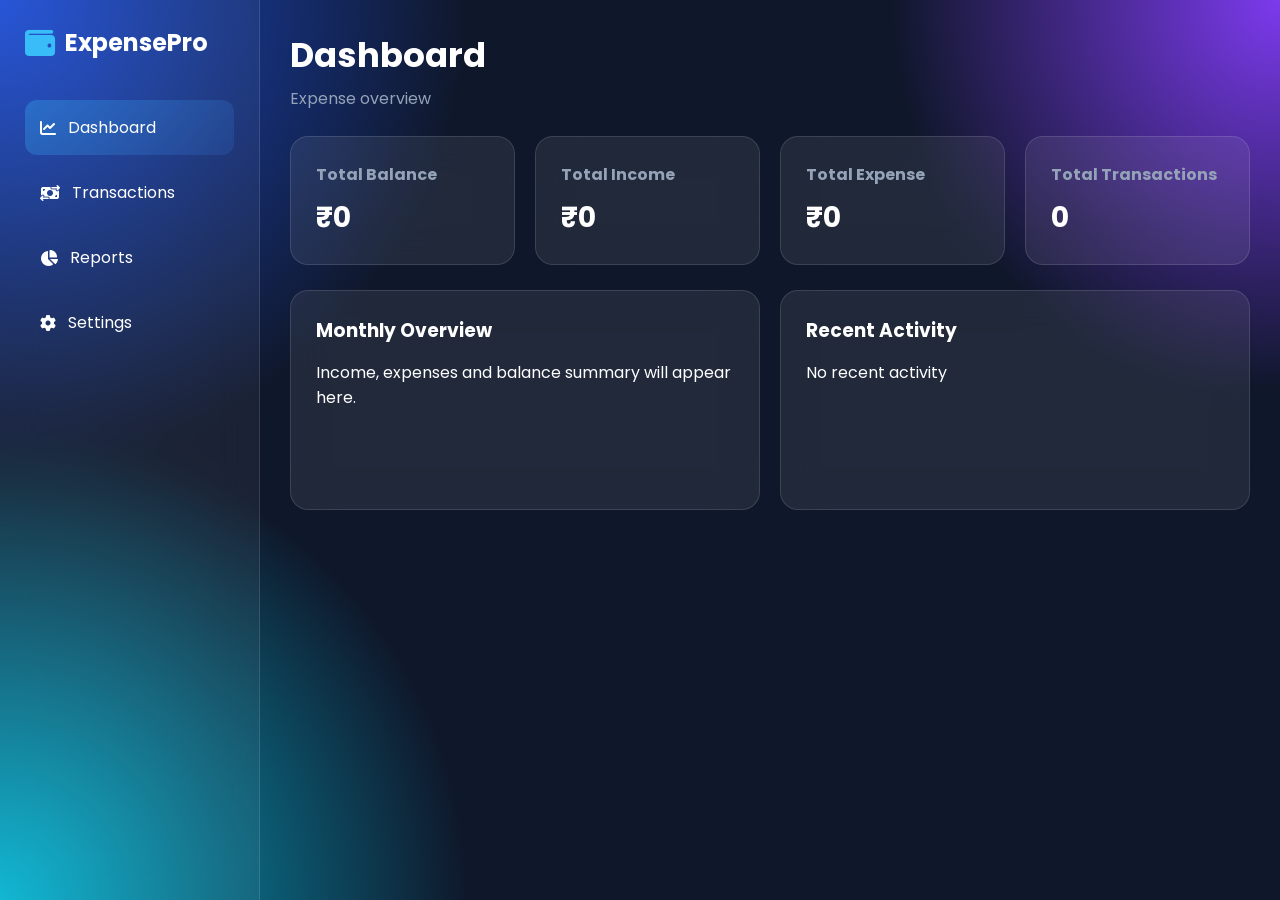
==== system/src/main/java/com/expensemanager/system/frontend/index.html @ 142add8b "Initial commit" ====
<!DOCTYPE html>
<html lang="en">
<head>
    <meta charset="UTF-8">
    <meta name="viewport" content="width=device-width, initial-scale=1.0">
    <title>Expense Manager Pro</title>

    <link rel="stylesheet" href="style.css">

    <link rel="stylesheet"
          href="https://cdnjs.cloudflare.com/ajax/libs/font-awesome/6.5.1/css/all.min.css">
</head>
<body>

<div class="container">

    <!-- SIDEBAR -->
    <aside class="sidebar">

        <div class="logo">
            <i class="fa-solid fa-wallet"></i>
            <h2>ExpensePro</h2>
        </div>

        <ul class="menu">

            <li id="dashboard-tab" class="active">
                <i class="fa-solid fa-chart-line"></i>
                Dashboard
            </li>

            <li id="transactions-tab">
                <i class="fa-solid fa-money-bill-transfer"></i>
                Transactions
            </li>

            <li id="reports-tab">
                <i class="fa-solid fa-chart-pie"></i>
                Reports
            </li>

            <li id="settings-tab">
                <i class="fa-solid fa-gear"></i>
                Settings
            </li>

        </ul>

    </aside>

    <!-- MAIN CONTENT -->
    <main class="main-content">

        <!-- ================= DASHBOARD ================= -->

        <section id="dashboard-section">

            <div class="header">
                <div>
                    <h1>Dashboard</h1>
                    <p>Expense overview</p>
                </div>
            </div>

            <div class="cards">

                <div class="card balance-card">
                    <h4>Total Balance</h4>
                    <h2 id="balanceAmount">₹0</h2>
                </div>

                <div class="card income-card">
                    <h4>Total Income</h4>
                    <h2 id="incomeAmount">₹0</h2>
                </div>

                <div class="card expense-card">
                    <h4>Total Expense</h4>
                    <h2 id="expenseAmount">₹0</h2>
                </div>

                <div class="card">
                    <h4>Total Transactions</h4>
                    <h2 id="transactionCount">0</h2>
                </div>

            </div>

            <div class="dashboard-grid">

                <div class="dashboard-box">
                    <h3>Monthly Overview</h3>

                    <p>
                        Income, expenses and balance summary will appear here.
                    </p>
                </div>

                <div class="dashboard-box">
                    <h3>Recent Activity</h3>

                    <div id="recentActivity">
                        No recent activity
                    </div>
                </div>

            </div>

        </section>

        <!-- ================= TRANSACTIONS ================= -->

        <section id="transactions-section" style="display:none;">

            <div class="header">
                <div>
                    <h1>Transactions</h1>
                    <p>Manage all transactions</p>
                </div>
            </div>

            <div class="toolbar">

                <div class="search-box">

                    <i class="fa-solid fa-search"></i>

                    <input
                            type="text"
                            id="searchInput"
                            placeholder="Search transaction..."
                    >

                </div>

                <button id="addBtn" class="add-btn">
                    <i class="fa-solid fa-plus"></i>
                    Add Transaction
                </button>

            </div>

            <div class="table-container">

                <table>

                    <thead>

                    <tr>
                        <th>Id</th>
                        <th>Title</th>
                        <th>Category</th>
                        <th>Amount</th>
                        <th>Type</th>
                        <th>Description</th>
                        <th>Date & Time</th>
                        <th>Actions</th>
                    </tr>

                    </thead>

                    <tbody id="transactionTable">

                    </tbody>

                </table>

            </div>
            <div id="transactionCards" class="transaction-cards">

            </div>

        </section>

        <!-- ================= REPORTS ================= -->

        <section id="reports-section" style="display:none;">

            <div class="header">
                <div>
                    <h1>Reports</h1>
                    <p>Expense insights</p>
                </div>
            </div>

            <div class="report-grid">

                <div class="report-card">

                    <h3>Category Summary</h3>

                    <ul class="report-list">

                        <li>Food : ₹5000</li>
                        <li>Travel : ₹2500</li>
                        <li>Shopping : ₹4200</li>
                        <li>Bills : ₹3100</li>

                    </ul>

                </div>

                <div class="report-card">

                    <h3>Monthly Report</h3>

                    <ul class="report-list">

                        <li>January : ₹12000</li>
                        <li>February : ₹9000</li>
                        <li>March : ₹15000</li>
                        <li>April : ₹11000</li>

                    </ul>

                </div>

            </div>

        </section>

        <!-- ================= SETTINGS ================= -->

        <section id="settings-section" style="display:none;">

            <div class="header">
                <div>
                    <h1>Settings</h1>
                    <p>Application preferences</p>
                </div>
            </div>

            <div class="settings-container">

                <div class="setting-card">

                    <h3>Profile</h3>

                    <input
                            type="text"
                            placeholder="Your Name"
                    >

                </div>

                <div class="setting-card">

                    <h3>Currency</h3>

                    <select>

                        <option>INR ₹</option>
                        <option>USD $</option>
                        <option>EUR €</option>

                    </select>

                </div>

                <div class="setting-card">

                    <h3>Theme</h3>

                    <button class="theme-btn">
                        Dark Mode
                    </button>

                </div>

            </div>

        </section>

    </main>

</div>

<!-- ADD / UPDATE MODAL -->

<div class="modal" id="transactionModal">

    <div class="modal-content">

        <div class="modal-header">

            <h2 id="modalTitle">
                Add Transaction
            </h2>

            <span id="closeModal" class="close-btn">
                &times;
            </span>

        </div>

        <form id="transactionForm">

            <input
                    type="hidden"
                    id="transactionId"
            >

            <div class="form-group">

                <label>Title</label>

                <input
                        type="text"
                        id="title"
                        required
                >

            </div>

            <div class="form-group">

                <label>Category</label>

                <input
                        type="text"
                        id="category"
                        required
                >

            </div>

            <div class="form-group">

                <label>Amount</label>

                <input
                        type="number"
                        id="amount"
                        required
                >

            </div>

            <div class="form-group">

                <label>Type</label>

                <select id="type">

                    <option value="CREDIT">Credit</option>
                    <option value="DEBIT">Debit</option>

                </select>

            </div>
            <div class="form-group">

                <label>Description</label>

                <input
                        type="text"
                        id="description"
                        required
                >

            </div>

            <button type="submit" class="save-btn">
                Save Transaction
            </button>

        </form>

    </div>

</div>

<!-- DELETE MODAL -->

<div class="modal" id="deleteModal">

    <div class="delete-box">

        <h2>Delete Transaction?</h2>

        <p>This action cannot be undone.</p>

        <div class="delete-actions">

            <button id="cancelDelete"
                    class="cancel-btn">
                Cancel
            </button>

            <button id="confirmDelete"
                    class="delete-btn">
                Delete
            </button>

        </div>

    </div>

</div>
<nav class="mobile-nav">

    <div id="mobile-dashboard">
        <i class="fa-solid fa-chart-line"></i>
        <span>Dashboard</span>
    </div>

    <div id="mobile-transactions">
        <i class="fa-solid fa-money-bill-transfer"></i>
        <span>Transactions</span>
    </div>

    <div id="mobile-reports">
        <i class="fa-solid fa-chart-pie"></i>
        <span>Reports</span>
    </div>

    <div id="mobile-settings">
        <i class="fa-solid fa-gear"></i>
        <span>Settings</span>
    </div>

</nav>

<script src="script.js"></script>

</body>
</html>
---- system/src/main/java/com/expensemanager/system/frontend/style.css ----
@import url('https://fonts.googleapis.com/css2?family=Poppins:wght@300;400;500;600;700&display=swap');

*{
    margin:0;
    padding:0;
    box-sizing:border-box;
    font-family:'Poppins',sans-serif;
}

:root{
    --bg:#0f172a;
    --card-bg:rgba(255,255,255,0.08);
    --border:rgba(255,255,255,0.12);
    --text:#ffffff;
    --text-light:#94a3b8;
    --primary:#38bdf8;
    --success:#22c55e;
    --danger:#ef4444;
    --warning:#f59e0b;
}

body{
    min-height:100vh;
    color:var(--text);
    background:
            radial-gradient(circle at top left,#1d4ed8 0%,transparent 30%),
            radial-gradient(circle at top right,#7c3aed 0%,transparent 25%),
            radial-gradient(circle at bottom left,#06b6d4 0%,transparent 30%),
            var(--bg);
}

.container{
    display:flex;
    min-height:100vh;
}

/* SIDEBAR */

.sidebar{
    width:260px;
    padding:25px;
    background:rgba(255,255,255,.05);
    backdrop-filter:blur(20px);
    border-right:1px solid var(--border);
}

.logo{
    display:flex;
    align-items:center;
    gap:10px;
    margin-bottom:40px;
}

.logo i{
    font-size:30px;
    color:var(--primary);
}

.menu{
    list-style:none;
}

.menu li{
    display:flex;
    align-items:center;
    gap:12px;
    padding:15px;
    border-radius:12px;
    margin-bottom:10px;
    cursor:pointer;
    transition:.3s;
}

.menu li:hover{
    background:rgba(255,255,255,.08);
    transform:translateX(5px);
}

.menu li.active{
    background:linear-gradient(
            135deg,
            rgba(56,189,248,.3),
            rgba(59,130,246,.15)
    );
}

/* MAIN */

.main-content{
    flex:1;
    padding:30px;
}

.header{
    margin-bottom:25px;
}

.header h1{
    font-size:34px;
    margin-bottom:5px;
}

.header p{
    color:var(--text-light);
}

/* CARDS */

.cards{
    display:grid;
    grid-template-columns:repeat(auto-fit,minmax(220px,1fr));
    gap:20px;
    margin-bottom:25px;
}

.card{
    background:var(--card-bg);
    border:1px solid var(--border);
    backdrop-filter:blur(20px);
    border-radius:18px;
    padding:25px;
    transition:.3s;
}

.card:hover{
    transform:translateY(-5px);
}

.card h4{
    color:var(--text-light);
    margin-bottom:10px;
}

.card h2{
    font-size:28px;
}

/* DASHBOARD */

.dashboard-grid{
    display:grid;
    grid-template-columns:1fr 1fr;
    gap:20px;
}

.dashboard-box{
    background:var(--card-bg);
    border:1px solid var(--border);
    backdrop-filter:blur(20px);
    border-radius:18px;
    padding:25px;
    min-height:220px;
}

.dashboard-box h3{
    margin-bottom:15px;
}

/* TOOLBAR */

.toolbar{
    display:flex;
    justify-content:space-between;
    gap:15px;
    margin-bottom:20px;
}

.search-box{
    flex:1;
    display:flex;
    align-items:center;
    gap:10px;
    background:var(--card-bg);
    border:1px solid var(--border);
    border-radius:15px;
    padding:15px;
}

.search-box input{
    flex:1;
    background:none;
    border:none;
    outline:none;
    color:white;
    font-size:15px;
}

.search-box input::placeholder{
    color:#94a3b8;
}

.add-btn{
    border:none;
    cursor:pointer;
    border-radius:15px;
    padding:15px 25px;
    color:white;
    font-weight:600;
    background:linear-gradient(
            135deg,
            #06b6d4,
            #2563eb
    );
    transition:.3s;
}

.add-btn:hover{
    transform:translateY(-3px);
}

/* TABLE */

.table-container{
    background:var(--card-bg);
    border:1px solid var(--border);
    border-radius:18px;
    overflow:hidden;
}

table{
    width:100%;
    table-layout:fixed;
    border-collapse:collapse;
}

th{
    text-align:left;
    padding:18px;
    color:#94a3b8;
}
td{
    padding: 18px;
    white-space: normal;
    word-wrap: break-word;
    overflow-wrap: break-word;
}

tbody tr{
    border-top:1px solid rgba(255,255,255,.05);
}

tbody tr:hover{
    background:rgba(255,255,255,.03);
}

.type-income{
    color:var(--success);
    font-weight:600;
}

.type-expense{
    color:var(--danger);
    font-weight:600;
}

/* ACTION BUTTONS */

.action-btn{
    width:38px;
    height:38px;
    border:none;
    cursor:pointer;
    border-radius:10px;
    margin-right:8px;
    transition:.3s;
}

.action-btn:hover{
    transform:scale(1.08);
}

.edit-btn{
    background:rgba(245,158,11,.2);
    color:var(--warning);
}

.delete-btn{
    background:rgba(239,68,68,.2);
    color:var(--danger);
}

/* REPORTS */

.report-grid{
    display:grid;
    grid-template-columns:1fr 1fr;
    gap:20px;
}

.report-card{
    background:var(--card-bg);
    border:1px solid var(--border);
    backdrop-filter:blur(20px);
    border-radius:18px;
    padding:25px;
}

.report-card h3{
    margin-bottom:15px;
}

.report-list{
    list-style:none;
}

.report-list li{
    padding:12px 0;
    border-bottom:1px solid rgba(255,255,255,.05);
}

/* SETTINGS */

.settings-container{
    display:grid;
    grid-template-columns:repeat(auto-fit,minmax(280px,1fr));
    gap:20px;
}

.setting-card{
    background:var(--card-bg);
    border:1px solid var(--border);
    border-radius:18px;
    padding:25px;
}

.setting-card h3{
    margin-bottom:15px;
}

.setting-card input,
.setting-card select{
    width:100%;
    padding:12px;
    border-radius:12px;
    border:1px solid var(--border);
    background:#1e293b;
    color:white;
    outline:none;
}

.theme-btn{
    border:none;
    padding:12px 18px;
    border-radius:12px;
    cursor:pointer;
    color:white;
    background:#334155;
}

/* MODAL */

.modal{
    display:none;
    position:fixed;
    inset:0;
    background:rgba(0,0,0,.65);
    backdrop-filter:blur(5px);
    justify-content:center;
    align-items:center;
    z-index:1000;
}

.modal-content{
    width:450px;
    max-width:90%;
    background:#111827;
    border:1px solid var(--border);
    border-radius:20px;
    padding:25px;
}

.modal-header{
    display:flex;
    justify-content:space-between;
    align-items:center;
    margin-bottom:20px;
}

.close-btn{
    cursor:pointer;
    font-size:28px;
}

.form-group{
    margin-bottom:15px;
}

.form-group label{
    display:block;
    margin-bottom:8px;
}

.form-group input,
.form-group select{
    width:100%;
    padding:12px;
    border-radius:12px;
    border:1px solid var(--border);
    background:#1e293b;
    color:white;
    outline:none;
}

.save-btn{
    width:100%;
    border:none;
    cursor:pointer;
    padding:14px;
    border-radius:12px;
    color:white;
    font-weight:600;
    background:linear-gradient(
            135deg,
            #06b6d4,
            #2563eb
    );
}

/* DELETE BOX */

.delete-box{
    width:400px;
    max-width:90%;
    background:#111827;
    border-radius:20px;
    padding:30px;
    text-align:center;
}

.delete-box h2{
    margin-bottom:10px;
}

.delete-box p{
    margin-bottom:20px;
    color:#94a3b8;
}

.delete-actions{
    display:flex;
    justify-content:center;
    gap:12px;
}

.cancel-btn{
    border:none;
    cursor:pointer;
    padding:12px 20px;
    border-radius:12px;
    background:#334155;
    color:white;
}

.delete-actions .delete-btn{
    padding:12px 20px;
    border:none;
    border-radius:12px;
    cursor:pointer;
}

.cards{
    display:grid;
    grid-template-columns:repeat(auto-fit,minmax(220px,1fr));
    gap:20px;
}
.modal-content,
.delete-box{
    width:450px;
    max-width:90%;
}

.transaction-cards{
    display:grid;
    gap:15px;
}

.transaction-card{
    background:var(--card-bg);
    border:1px solid var(--border);
    border-radius:18px;
    padding:20px;
    backdrop-filter:blur(20px);

    overflow:hidden;
}
.transaction-card h3,
.transaction-card span,
.transaction-info{
    word-break:break-word;
    overflow-wrap:anywhere;
}

.transaction-card h3{
    margin-bottom:12px;
}

.transaction-info{
    display:flex;
    flex-direction:column;
    gap:8px;
}

.transaction-actions{
    margin-top:15px;
    display:flex;
    gap:10px;
}

.transaction-cards{
    display:none;
}
/* RESPONSIVE */

@media(max-width:1000px){

    .sidebar{
        display:none;
    }

    .dashboard-grid,
    .report-grid{
        grid-template-columns:1fr;
    }
}


@media(max-width:768px){

    .toolbar{
        flex-direction:column;
    }

    .add-btn{
        width:100%;
    }

    .modal-content,
    .delete-box{
        width:95%;
    }

    .cards{
        grid-template-columns:1fr;
    }

    table{
        display:block;
        overflow-x:auto;
        white-space:nowrap;
    }

    .main-content{
        padding:15px;
    }
    .table-container{
        display:none;
    }

    .transaction-cards{
        display:grid;
    }

}
.mobile-nav{
    display:none;
}

@media(max-width:1000px){

    .mobile-nav{

        position:fixed;
        bottom:0;
        left:0;
        right:0;

        display:flex;
        justify-content:space-around;
        align-items:center;

        background:rgba(15,23,42,.95);
        backdrop-filter:blur(15px);

        border-top:1px solid rgba(255,255,255,.1);

        padding:12px 0;

        z-index:9999;
    }

    .mobile-nav div{

        display:flex;
        flex-direction:column;
        align-items:center;

        gap:4px;

        cursor:pointer;

        color:white;
        font-size:13px;
    }

    .mobile-nav i{
        font-size:18px;
    }

    .main-content{
        padding-bottom:90px;
    }
}
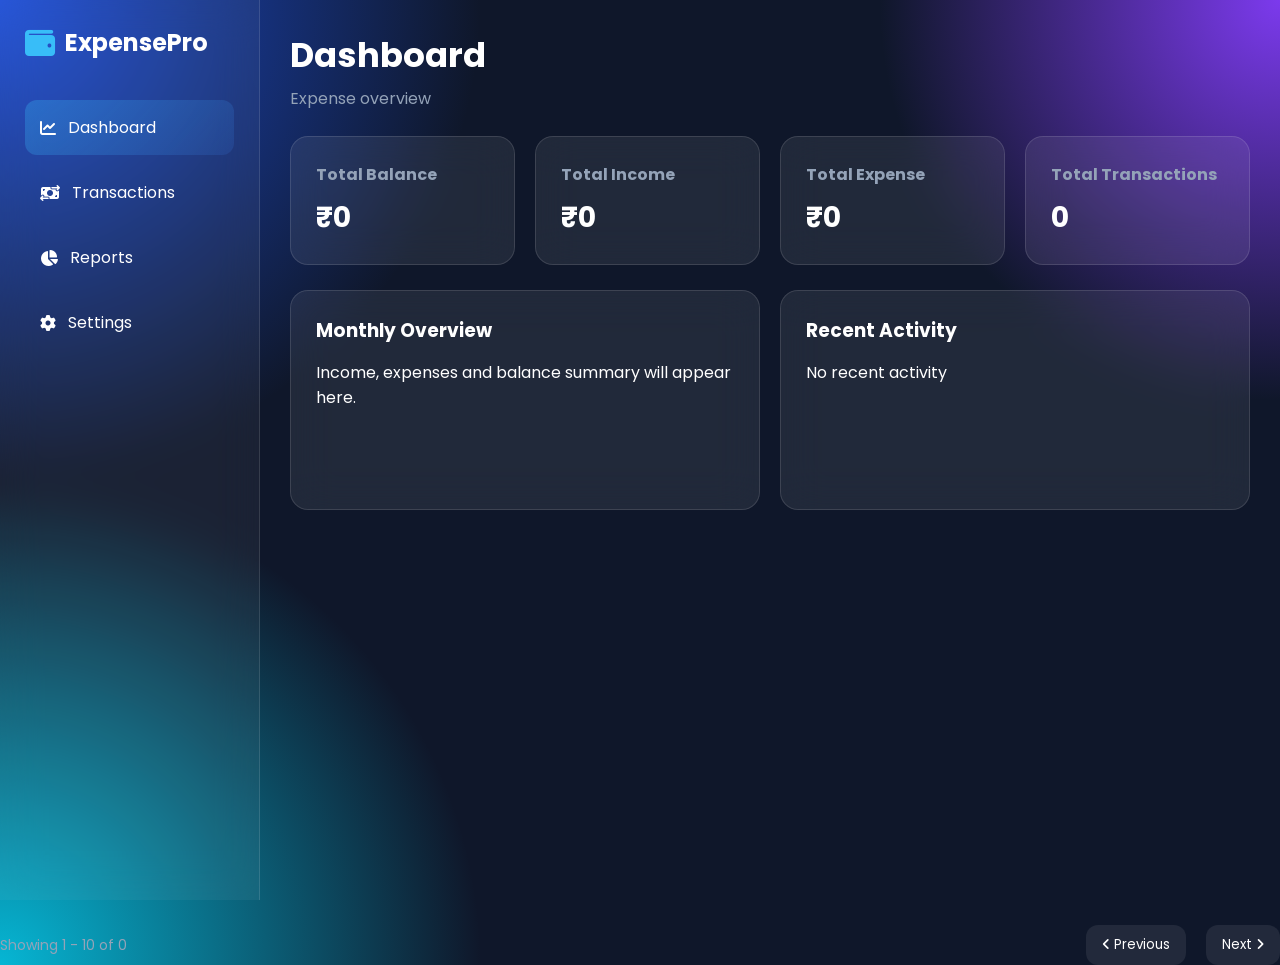
==== commit 6531c677: "update" ====
--- a/system/src/main/java/com/expensemanager/system/frontend/index.html
+++ b/system/src/main/java/com/expensemanager/system/frontend/index.html
@@ -122,7 +122,6 @@
             <div class="toolbar">
 
                 <div class="search-box">
-
                     <i class="fa-solid fa-search"></i>
 
                     <input
@@ -130,14 +129,149 @@
                             id="searchInput"
                             placeholder="Search transaction..."
                     >
-
-                </div>
-
-                <button id="addBtn" class="add-btn">
-                    <i class="fa-solid fa-plus"></i>
-                    Add Transaction
-                </button>
-
+                </div>
+                    <button id="filterBtn" class="filter-btn">
+                        <i class="fa-solid fa-filter"></i>
+                        Filter
+                        <span id="filterBadge" class="filter-badge">0</span>
+                    </button>
+
+                    <button id="addBtn" class="add-btn">
+                        <i class="fa-solid fa-plus"></i>
+                        Add Transaction
+                    </button>
+
+
+
+                <form id="filterModal" class="modal">
+                    <div id="filterPanel" class="filter-panel">
+                        <div class="filter-header">
+
+                            <h2>
+                                <i class="fa-solid fa-filter"></i>
+                                Filters
+                            </h2>
+
+                            <button id="closeFilter" class="close-filter">
+                                <i class="fa-solid fa-xmark"></i>
+                            </button>
+
+                        </div>
+                        <div class="filter-group">
+
+                            <label>Type</label>
+
+                            <select id="filterType">
+
+                                <option value="">All</option>
+                                <option value="CREDIT">Credit</option>
+                                <option value="DEBIT">Debit</option>
+
+                            </select>
+
+                        </div>
+
+                        <div class="filter-group">
+
+                            <label>Category</label>
+
+                            <select id="filterCategory">
+
+                                <option value="">All</option>
+                                <option>Food</option>
+                                <option>Travel</option>
+                                <option>Shopping</option>
+                                <option>Bills</option>
+                                <option>Salary</option>
+                                <option>Entertainment</option>
+
+                            </select>
+
+                        </div>
+
+                        <div class="filter-group">
+
+                            <label>Amount</label>
+
+                            <div class="range">
+
+                                <input
+                                        type="number"
+                                        placeholder="Min"
+                                        id="minAmount">
+
+                                <input
+                                        type="number"
+                                        placeholder="Max"
+                                        id="maxAmount">
+
+                            </div>
+
+                        </div>
+
+                        <div class="filter-group">
+
+                            <label>Date</label>
+
+                            <div class="range">
+
+                                <input
+                                        type="date"
+                                        id="fromDate">
+
+                                <input
+                                        type="date"
+                                        id="toDate">
+
+                            </div>
+
+                        </div>
+
+                        <div class="filter-group">
+
+                            <label>Sort</label>
+
+                            <select id="sortBy">
+
+                                <option value="null">Select</optionvalue>
+                                <option value="newest">Newest First</option>
+
+                                <option value="oldest">Oldest First</option>
+
+                                <option value="amountDesc">Highest Amount</option>
+
+                                <option value="amountAsc">Lowest Amount</option>
+
+                                <option value="titleAsc">A → Z</option>
+
+                                <option value="titleDesc">Z → A</option>
+
+                            </select>
+
+                        </div>
+
+                        <div class="filter-buttons">
+
+                            <button type="submit"
+                                    id="applyFilter"
+                                    class="apply-btn">
+
+                                Apply
+
+                            </button>
+
+                            <button type="reset"
+                                    id="resetFilter"
+                                    class="reset-btn">
+
+                                Reset
+
+                            </button>
+
+                        </div>
+
+                    </div>
+                </form>
             </div>
 
             <div class="table-container">
@@ -273,6 +407,7 @@
 
     </main>
 
+
 </div>
 
 <!-- ADD / UPDATE MODAL -->
@@ -420,7 +555,38 @@
     </div>
 
 </nav>
-
+<div class="pagination">
+
+    <div class="pagination-info">
+
+        Showing
+        <span id="startRecord">1</span>
+        -
+        <span id="endRecord">10</span>
+        of
+        <span id="totalRecords">0</span>
+
+    </div>
+
+    <div class="pagination-controls">
+
+        <button id="prevPage" class="page-btn">
+            <i class="fa-solid fa-angle-left"></i>
+            Previous
+        </button>
+
+        <div id="pageNumbers" class="page-numbers">
+
+        </div>
+
+        <button id="nextPage" class="page-btn">
+            Next
+            <i class="fa-solid fa-angle-right"></i>
+        </button>
+
+    </div>
+
+</div>
 <script src="script.js"></script>
 
 </body>
--- a/system/src/main/java/com/expensemanager/system/frontend/style.css
+++ b/system/src/main/java/com/expensemanager/system/frontend/style.css
@@ -191,10 +191,14 @@
 }
 
 .add-btn{
+
+    height:60px;
+
+    /*font-size:17px;*/
     border:none;
     cursor:pointer;
     border-radius:15px;
-    padding:15px 25px;
+    padding:5px 15px;
     color:white;
     font-weight:600;
     background:linear-gradient(
@@ -510,6 +514,297 @@
 .transaction-cards{
     display:none;
 }
+
+.filter-btn{
+    height:60px;
+
+    font-size:16px;
+    border:none;
+    cursor:pointer;
+
+    padding:15px 22px;
+
+    border-radius:15px;
+
+    background:#334155;
+
+    color:white;
+
+    position:relative;
+
+    transition:.3s;
+
+}
+
+.filter-btn:hover{
+
+    transform:translateY(-3px);
+
+}
+
+.filter-badge{
+
+    position:absolute;
+
+    top:-6px;
+
+    right:-6px;
+
+    width:22px;
+
+    height:22px;
+
+    border-radius:50%;
+
+    background:#ef4444;
+
+    display:flex;
+
+    align-items:center;
+
+    justify-content:center;
+
+    font-size:12px;
+
+}
+
+.filter-panel{
+
+    width:min(450px,95vw);
+
+    background:#111827;
+
+    border-radius:20px;
+
+    border:1px solid rgba(255,255,255,.08);
+
+    padding:25px;
+
+}
+
+@keyframes fade{
+
+    from{
+
+        opacity:0;
+
+        transform:translateY(-15px);
+
+    }
+
+    to{
+
+        opacity:1;
+
+        transform:translateY(0);
+
+    }
+
+}
+
+.filter-group{
+
+    margin-bottom:18px;
+
+}
+
+.filter-group label{
+
+    display:block;
+
+    margin-bottom:8px;
+
+}
+
+.filter-group select,
+.filter-group input{
+
+    width:100%;
+
+    padding:12px;
+
+    border:none;
+
+    border-radius:10px;
+
+    background:#1e293b;
+
+    color:white;
+
+}
+
+.range{
+
+    display:grid;
+
+    grid-template-columns:1fr 1fr;
+
+    gap:10px;
+
+}
+
+.filter-buttons{
+
+    display:flex;
+
+    justify-content:flex-end;
+
+    gap:12px;
+
+}
+
+.apply-btn{
+
+    background:#06b6d4;
+
+    color:white;
+
+    border:none;
+
+    padding:12px 20px;
+
+    border-radius:10px;
+
+}
+
+.reset-btn{
+
+    background:#334155;
+    color:white;
+    border:none;
+    padding:12px 20px;
+    border-radius:10px;
+
+}
+
+.filter-header{
+
+    display:flex;
+
+    justify-content:space-between;
+
+    align-items:center;
+
+    margin-bottom:25px;
+
+    padding-bottom:15px;
+
+    border-bottom:1px solid rgba(255,255,255,.08);
+
+}
+
+.close-filter{
+
+    width:40px;
+
+    height:40px;
+
+    border:none;
+
+    border-radius:50%;
+
+    background:rgba(255,255,255,.08);
+
+    color:white;
+
+    cursor:pointer;
+
+    transition:.25s;
+
+    display:flex;
+
+    align-items:center;
+
+    justify-content:center;
+
+    font-size:18px;
+
+}
+
+.close-filter:hover{
+
+    background:#ef4444;
+
+    transform:rotate(90deg);
+
+}
+
+.pagination{
+
+    margin-top:25px;
+
+    display:flex;
+
+    justify-content:space-between;
+
+    align-items:center;
+
+    gap:20px;
+
+    flex-wrap:wrap;
+
+}
+
+.pagination-info{
+
+    color:var(--text-light);
+
+    font-size:14px;
+
+}
+
+.pagination-controls{
+
+    display:flex;
+
+    align-items:center;
+
+    gap:10px;
+
+}
+
+.page-numbers{
+
+    display:flex;
+
+    gap:8px;
+
+}
+
+.page-btn,
+.page-number{
+
+    border:none;
+
+    cursor:pointer;
+
+    background:rgba(255,255,255,.08);
+
+    color:white;
+
+    padding:10px 16px;
+
+    border-radius:12px;
+
+    transition:.3s;
+
+}
+
+.page-btn:hover,
+.page-number:hover{
+
+    background:#2563eb;
+
+}
+
+.page-number.active{
+
+    background:#06b6d4;
+
+    font-weight:600;
+
+}
+
 /* RESPONSIVE */
 
 @media(max-width:1000px){
@@ -527,10 +822,53 @@
 
 @media(max-width:768px){
 
+    .header{
+
+        margin-bottom:18px;
+
+    }
+
     .toolbar{
-        flex-direction:column;
-    }
-
+        display:grid;
+        grid-template-columns: 1fr 1fr;
+        gap:12px;
+        align-items:center;
+    }
+
+
+    .search-box{
+
+        grid-column:1/-1;
+
+    }
+
+    .filter-btn{
+
+        width:100%;
+
+    }
+
+    .search-box{
+
+        grid-column:1/-1;
+
+    }
+
+    .filter-panel{
+
+        width:95%;
+
+        max-height:85vh;
+
+        overflow-y:auto;
+
+    }
+
+    .range{
+
+        grid-template-columns:1fr;
+
+    }
     .add-btn{
         width:100%;
     }
@@ -561,6 +899,36 @@
         display:grid;
     }
 
+    .pagination{
+
+        flex-direction:column;
+
+        align-items:center;
+        margin-bottom: 40px;
+    }
+
+    .pagination-info{
+
+        order:2;
+
+    }
+
+    .pagination-controls{
+
+        order:1;
+
+        width:100%;
+
+        justify-content:space-between;
+
+    }
+
+    .page-numbers{
+
+        display:none;
+
+    }
+
 }
 .mobile-nav{
     display:none;
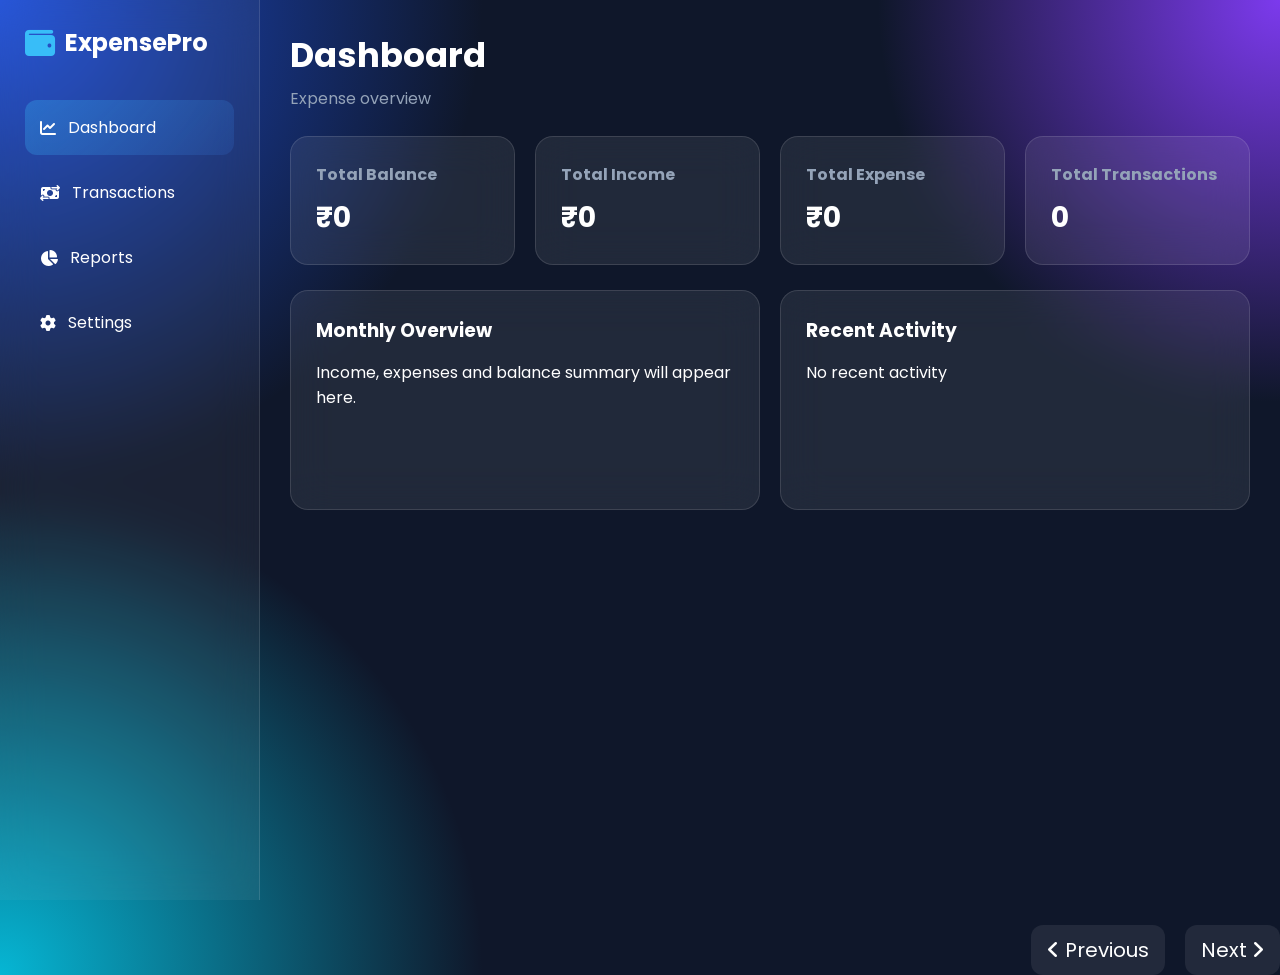
==== commit 5f3261f3: "update" ====
--- a/system/src/main/java/com/expensemanager/system/frontend/index.html
+++ b/system/src/main/java/com/expensemanager/system/frontend/index.html
@@ -559,12 +559,12 @@
 
     <div class="pagination-info">
 
-        Showing
-        <span id="startRecord">1</span>
-        -
-        <span id="endRecord">10</span>
-        of
-        <span id="totalRecords">0</span>
+<!--        Showing-->
+        <span id="pageInfo"></span>
+<!--        - -->
+<!--        <span id="endRecord">10</span>-->
+<!--        of-->
+<!--        <span id="totalRecords">0</span>-->
 
     </div>
 
@@ -575,7 +575,7 @@
             Previous
         </button>
 
-        <div id="pageNumbers" class="page-numbers">
+        <div id="pageNumbers" class="page-s">
 
         </div>
 
--- a/system/src/main/java/com/expensemanager/system/frontend/style.css
+++ b/system/src/main/java/com/expensemanager/system/frontend/style.css
@@ -747,9 +747,9 @@
 
 .pagination-info{
 
-    color:var(--text-light);
-
-    font-size:14px;
+    color:var(--text);
+
+    font-size:16px;
 
 }
 
@@ -779,7 +779,7 @@
     cursor:pointer;
 
     background:rgba(255,255,255,.08);
-
+    font-size: 20px;
     color:white;
 
     padding:10px 16px;
